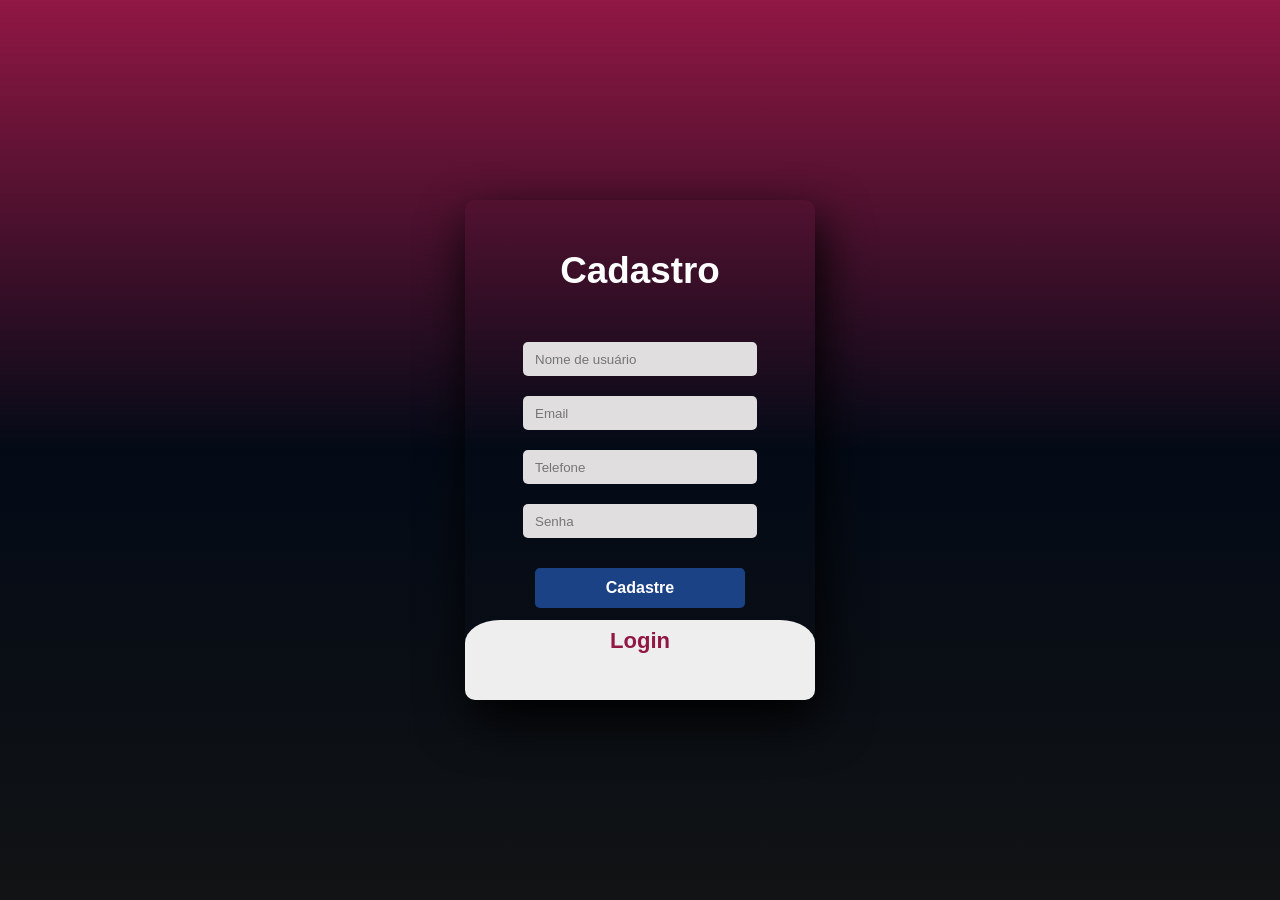
==== html/login.html @ 3a7df6e5 "second commit" ====
<!DOCTYPE html>
<html lang="pt-br">
<head>
    <meta charset="UTF-8">
    <meta name="viewport" content="width=device-width, initial-scale=1.0">
    <title>Login Bebos games</title>
    <link rel="stylesheet" href="/css/login.css">
</head>

<body>
    <div class="main">  	
		<input type="checkbox" id="chk" aria-hidden="true">

			<div class="signup">
				<form>
					<label for="chk" aria-hidden="true">Cadastro</label>
					<input type="text" name="txt" placeholder="Nome de usuário" required="">
					<input type="email" name="email" placeholder="Email" required="">
          <input type="number" name="broj" placeholder="Telefone" required="">
					<input type="password" name="pswd" placeholder="Senha" required="">
					<button>Cadastre</button>
				</form>
			</div>

			<div class="login">
				<form>
					<label for="chk" aria-hidden="true">Login</label>
					<input type="email" name="email" placeholder="Email" required="">
					<input type="password" name="pswd" placeholder="Password" required="">
					<button>Entrar</button>
				</form>
			</div>
	</div>
</body>

</html>
---- css/login.css ----
body{
	margin: 0;
	padding: 0;
	display: flex;
	justify-content: center;
	align-items: center;
	min-height: 100vh;
	font-family: 'Jost', sans-serif;
	background: linear-gradient(to bottom, #911744, #030a16, #111314);
}
.main{
	width: 350px;
	height: 500px;
	background: red;
	overflow: hidden;
	background: url("https://doc-08-2c-docs.googleusercontent.com/docs/securesc/68c90smiglihng9534mvqmq1946dmis5/fo0picsp1nhiucmc0l25s29respgpr4j/1631524275000/03522360960922298374/03522360960922298374/1Sx0jhdpEpnNIydS4rnN4kHSJtU1EyWka?e=view&authuser=0&nonce=gcrocepgbb17m&user=03522360960922298374&hash=tfhgbs86ka6divo3llbvp93mg4csvb38") no-repeat center/ cover;
	border-radius: 10px;
	box-shadow: 5px 20px 50px #000;
}
#chk{
	display: none;
}
.signup{
	position: relative;
	width:100%;
	height: 100%;
}
label{
	color: #fff;
	font-size: 2.3em;
	justify-content: center;
	display: flex;
	margin: 50px;
	font-weight: bold;
	cursor: pointer;
	transition: .5s ease-in-out;
}
input{
	width: 60%;
	height: 10px;
	background: #e0dede;
	justify-content: center;
	display: flex;
	margin: 20px auto;
	padding: 12px;
	border: none;
	outline: none;
	border-radius: 5px;
}
button{
	width: 60%;
	height: 40px;
	margin: 10px auto;
	justify-content: center;
	display: block;
	color: #fff;
	background: #1c4286;
	font-size: 1em;
	font-weight: bold;
	margin-top: 30px;
	outline: none;
	border: none;
	border-radius: 5px;
	transition: .2s ease-in;
	cursor: pointer;
}
button:hover{
	background: #007190;
}
.login{
	height: 460px;
	background: #eee;
	border-radius: 10% / 5%;
	transform: translateY(-180px);
	transition: .8s ease-in-out;
}
.login label{
	color: #911744;
	transform: scale(.6);
}

#chk:checked ~ .login{
	transform: translateY(-500px);
}
#chk:checked ~ .login label{
	transform: scale(1);	
}
#chk:checked ~ .signup label{
	transform: scale(.6);
}
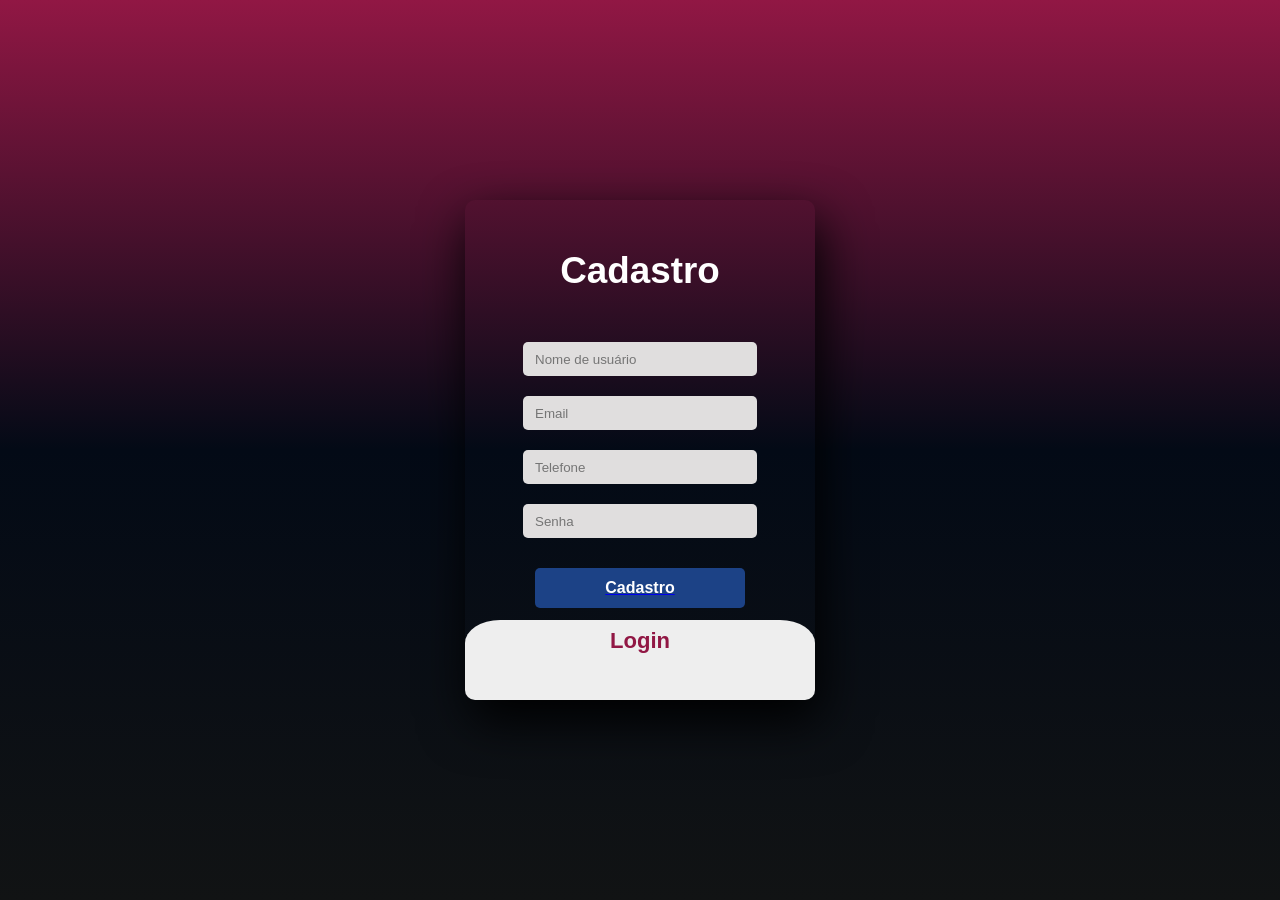
==== commit 364b0ac7: "third commit" ====
--- a/html/login.html
+++ b/html/login.html
@@ -16,9 +16,11 @@
 					<label for="chk" aria-hidden="true">Cadastro</label>
 					<input type="text" name="txt" placeholder="Nome de usuário" required="">
 					<input type="email" name="email" placeholder="Email" required="">
-          <input type="number" name="broj" placeholder="Telefone" required="">
+          			<input type="number" name="broj" placeholder="Telefone" required="">
 					<input type="password" name="pswd" placeholder="Senha" required="">
-					<button>Cadastre</button>
+					<a href="index.html"> 
+						<button>Cadastro</button>
+					</a>
 				</form>
 			</div>
 
@@ -27,9 +29,11 @@
 					<label for="chk" aria-hidden="true">Login</label>
 					<input type="email" name="email" placeholder="Email" required="">
 					<input type="password" name="pswd" placeholder="Password" required="">
-					<button>Entrar</button>
+					<a href="index.html">
+						<button>Login</button>
+					</a>
 				</form>
-			</div>
+			</div> 
 	</div>
 </body>
 
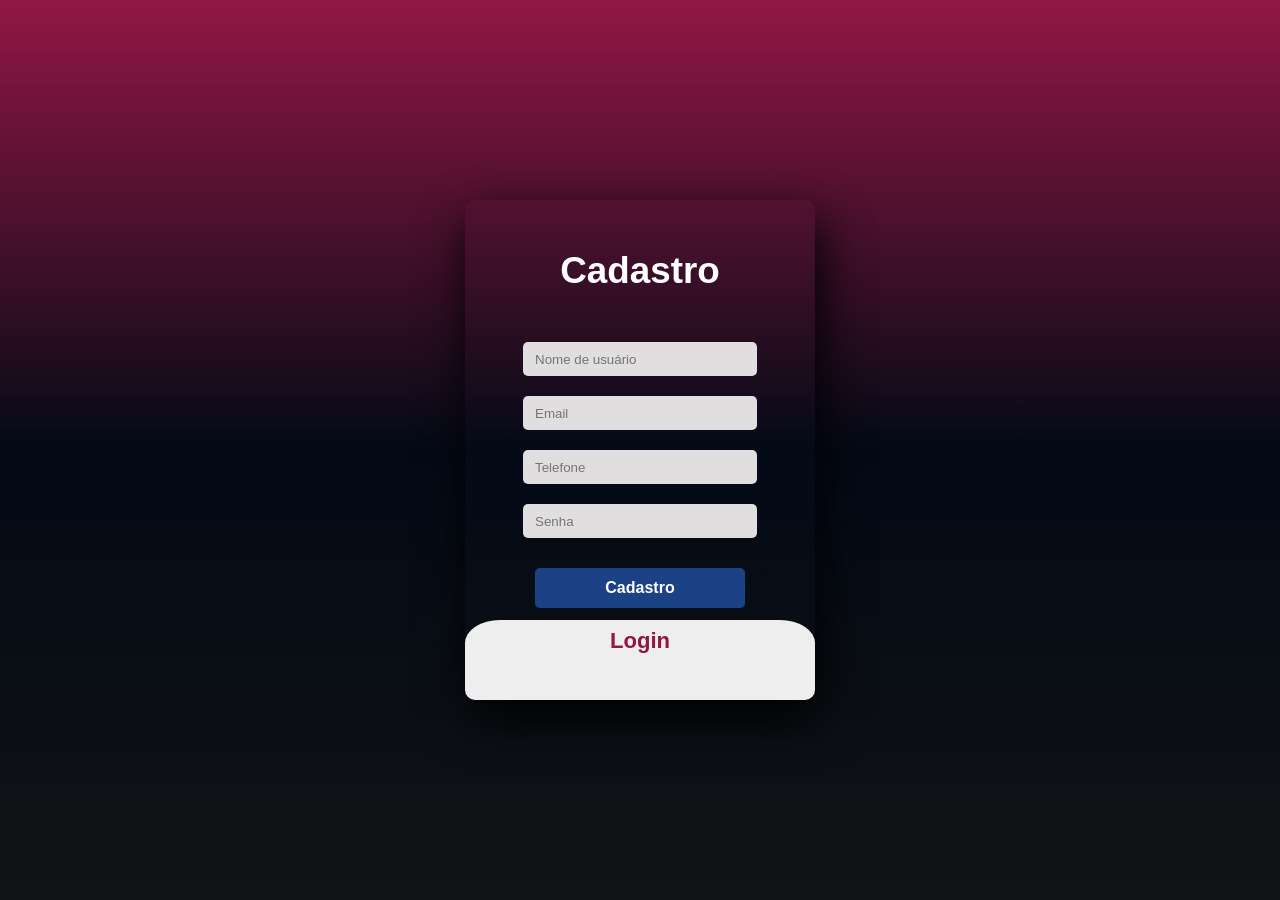
==== commit 1c36909e: "sexto commit" ====
--- a/html/login.html
+++ b/html/login.html
@@ -4,6 +4,7 @@
     <meta charset="UTF-8">
     <meta name="viewport" content="width=device-width, initial-scale=1.0">
     <title>Login Bebos games</title>
+	<link rel="shortcut icon" href="../assets/images/BebosGame.png" type="image/x-icon">
     <link rel="stylesheet" href="/css/login.css">
 </head>
 
@@ -14,14 +15,13 @@
 			<div class="signup">
 				<form>
 					<label for="chk" aria-hidden="true">Cadastro</label>
-					<input type="text" name="txt" placeholder="Nome de usuário" required="">
-					<input type="email" name="email" placeholder="Email" required="">
-          			<input type="number" name="broj" placeholder="Telefone" required="">
-					<input type="password" name="pswd" placeholder="Senha" required="">
-					<a href="index.html"> 
-						<button>Cadastro</button>
-					</a>
+					<input type="text" name="txt" id="nome" placeholder="Nome de usuário" required="">
+					<input type="email" name="email" id="email" placeholder="Email" required="">
+          			<input type="number" name="broj" id="telefone" placeholder="Telefone" required="">
+					<input type="password" name="pswd" id="senha" placeholder="Senha" required=""> 
+					<button type="button" onclick="validarCadastro()">Cadastro</button>
 				</form>
+				<p id="mensagem1"></p>
 			</div>
 
 			<div class="login">
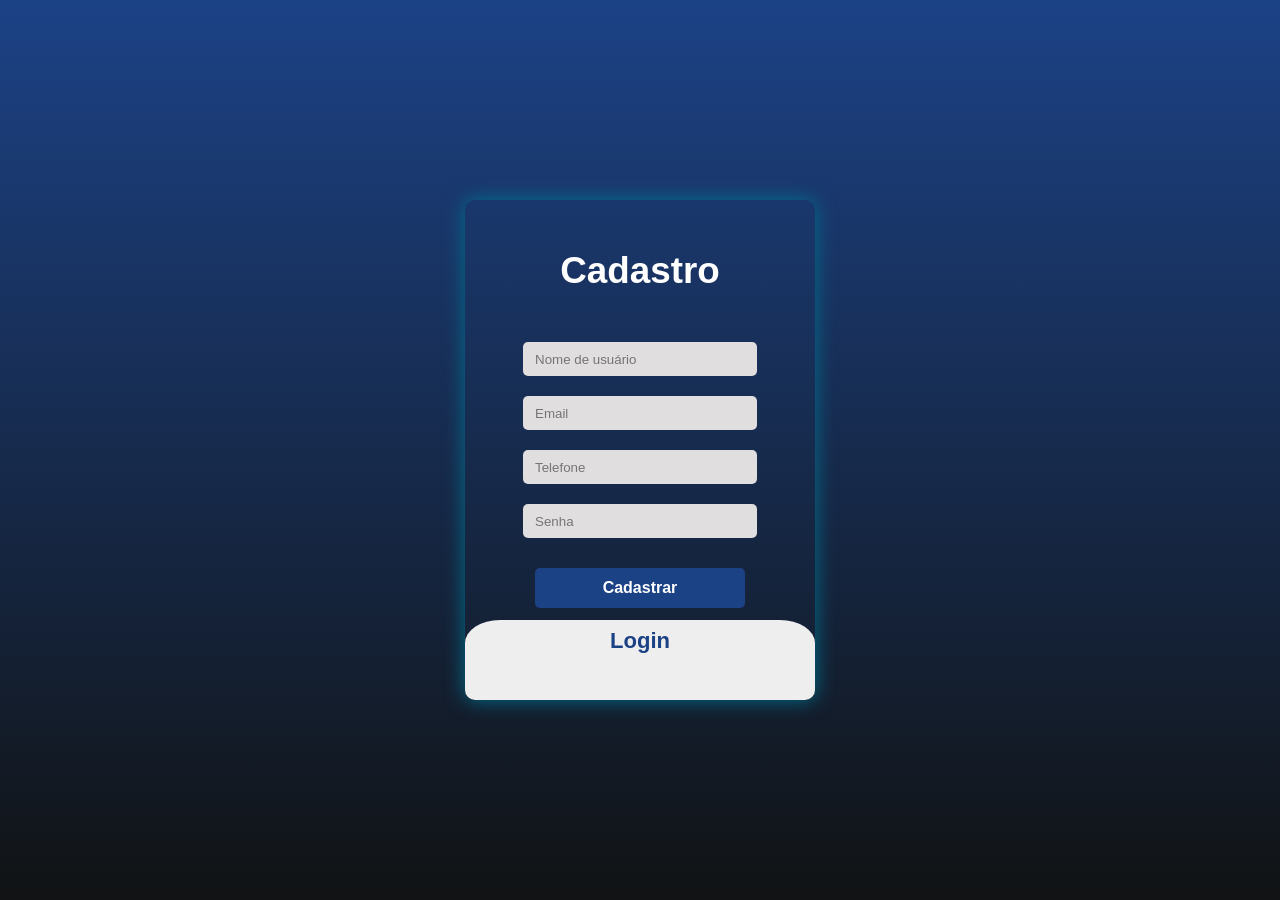
==== commit a322c854: "versão pré pronta" ====
--- a/html/login.html
+++ b/html/login.html
@@ -13,19 +13,19 @@
 		<input type="checkbox" id="chk" aria-hidden="true">
 
 			<div class="signup">
-				<form>
+				<form onsubmit="GETusuario(event)"> 
 					<label for="chk" aria-hidden="true">Cadastro</label>
-					<input type="text" name="txt" id="nome" placeholder="Nome de usuário" required="">
-					<input type="email" name="email" id="email" placeholder="Email" required="">
-          			<input type="number" name="broj" id="telefone" placeholder="Telefone" required="">
-					<input type="password" name="pswd" id="senha" placeholder="Senha" required=""> 
-					<button type="button" onclick="validarCadastro()">Cadastro</button>
+    				<input type="text" name="txt" id="nome" placeholder="Nome de usuário" required="">
+ 					<input type="email" name="email" id="email" placeholder="Email" required="">
+  					<input type="tel" name="broj" id="telefone" placeholder="Telefone" required="">
+    				<input type="password" name="pswd" id="senha" placeholder="Senha" required=""> 
+    				<button type="submit">Cadastrar</button>
 				</form>
 				<p id="mensagem1"></p>
 			</div>
 
 			<div class="login">
-				<form>
+				<form on>
 					<label for="chk" aria-hidden="true">Login</label>
 					<input type="email" name="email" placeholder="Email" required="">
 					<input type="password" name="pswd" placeholder="Password" required="">
@@ -35,6 +35,9 @@
 				</form>
 			</div> 
 	</div>
+
+    <!-- <script src="../js/get.js"></script> -->
+	<script src="../js/get_post.js"></script>
 </body>
 
 </html>
--- a/css/login.css
+++ b/css/login.css
@@ -6,7 +6,7 @@
 	align-items: center;
 	min-height: 100vh;
 	font-family: 'Jost', sans-serif;
-	background: linear-gradient(to bottom, #911744, #030a16, #111314);
+	background: linear-gradient(to bottom, #1c4286, #111314);
 }
 .main{
 	width: 350px;
@@ -15,8 +15,16 @@
 	overflow: hidden;
 	background: url("https://doc-08-2c-docs.googleusercontent.com/docs/securesc/68c90smiglihng9534mvqmq1946dmis5/fo0picsp1nhiucmc0l25s29respgpr4j/1631524275000/03522360960922298374/03522360960922298374/1Sx0jhdpEpnNIydS4rnN4kHSJtU1EyWka?e=view&authuser=0&nonce=gcrocepgbb17m&user=03522360960922298374&hash=tfhgbs86ka6divo3llbvp93mg4csvb38") no-repeat center/ cover;
 	border-radius: 10px;
-	box-shadow: 5px 20px 50px #000;
+	box-shadow: 0 0 20px #007190;
+	transition: 0.4s;
+	
 }
+
+.main:hover{
+	box-shadow:0 0 50px #b71f57,0 0 40px rgba(183, 31, 87, 0.5);
+	transition: opacity 0.5s ease-out, transform 0.5s ease-out;  opacity: 1;
+}
+
 #chk{
 	display: none;
 }
@@ -75,7 +83,7 @@
 	transition: .8s ease-in-out;
 }
 .login label{
-	color: #911744;
+	color: #1c4286;
 	transform: scale(.6);
 }
 
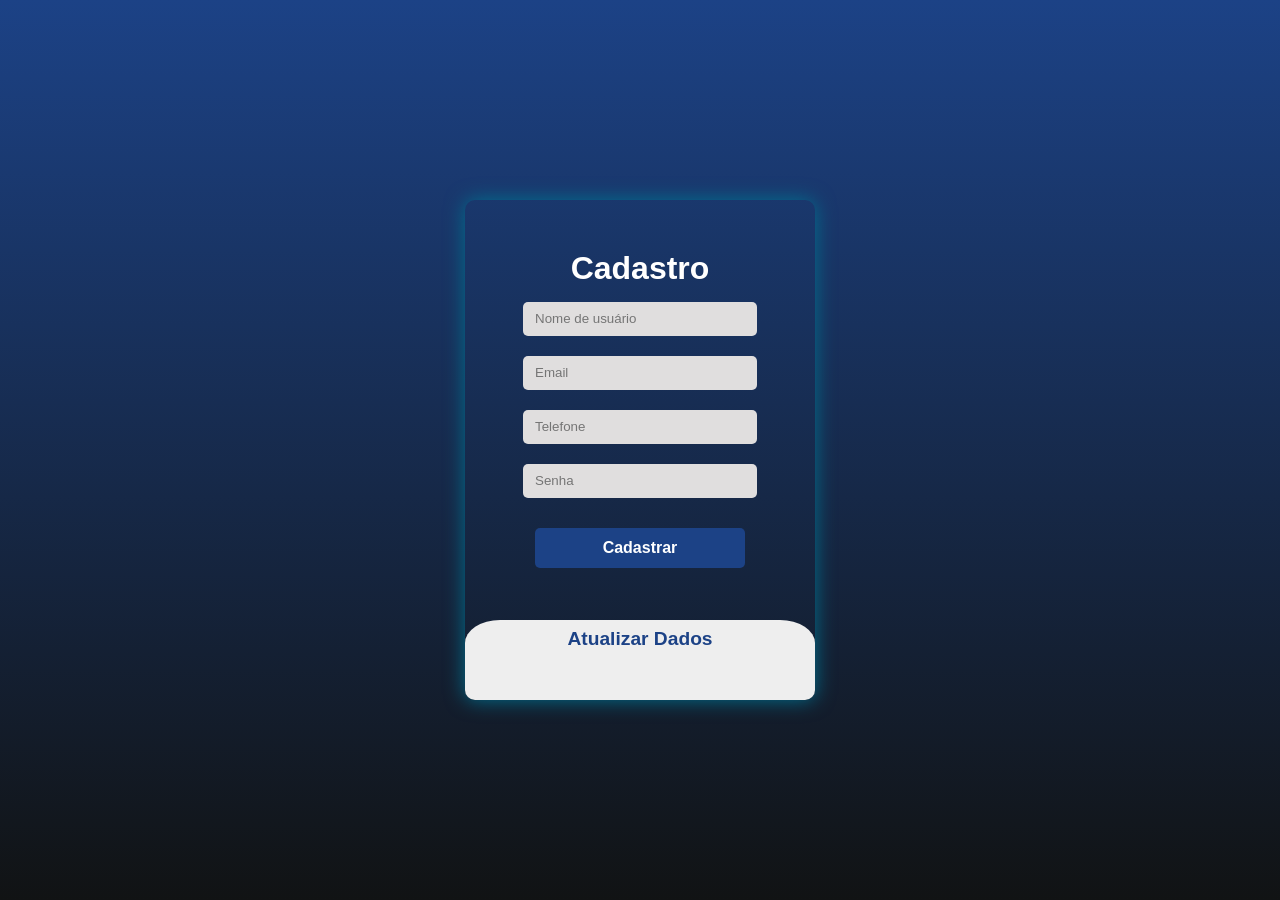
==== commit d4132240: "o pré do pré" ====
--- a/html/login.html
+++ b/html/login.html
@@ -13,31 +13,33 @@
 		<input type="checkbox" id="chk" aria-hidden="true">
 
 			<div class="signup">
-				<form onsubmit="GETusuario(event)"> 
+				<form onsubmit="cadastrarUsuario(event)"> 
 					<label for="chk" aria-hidden="true">Cadastro</label>
+					<p id="mensagem1"></p>
     				<input type="text" name="txt" id="nome" placeholder="Nome de usuário" required="">
  					<input type="email" name="email" id="email" placeholder="Email" required="">
   					<input type="tel" name="broj" id="telefone" placeholder="Telefone" required="">
     				<input type="password" name="pswd" id="senha" placeholder="Senha" required=""> 
     				<button type="submit">Cadastrar</button>
 				</form>
-				<p id="mensagem1"></p>
 			</div>
 
 			<div class="login">
-				<form on>
-					<label for="chk" aria-hidden="true">Login</label>
-					<input type="email" name="email" placeholder="Email" required="">
-					<input type="password" name="pswd" placeholder="Password" required="">
+				<form onsubmit="PUTdados(event)">
+					<label for="chk" aria-hidden="true">Atualizar Dados</label>
+					<p id="mensagem2"></p>
+					<input type="email" name="email" placeholder="Email" required="" id="editarEmail">
+					<input type="password" name="pswd" placeholder="Password" required="" id="editarSenha">
 					<a href="index.html">
-						<button>Login</button>
+						<button>Atualizar</button>
 					</a>
 				</form>
-			</div> 
+			</div>
 	</div>
 
     <!-- <script src="../js/get.js"></script> -->
-	<script src="../js/get_post.js"></script>
+	<script src="../js/post.js"></script>
+	<script src="../js/put.js"></script>
 </body>
 
 </html>
--- a/css/login.css
+++ b/css/login.css
@@ -35,7 +35,7 @@
 }
 label{
 	color: #fff;
-	font-size: 2.3em;
+	font-size: 2em;
 	justify-content: center;
 	display: flex;
 	margin: 50px;
@@ -95,4 +95,11 @@
 }
 #chk:checked ~ .signup label{
 	transform: scale(.6);
+}
+
+#mensagem1{
+	color: greenyellow;
+	align-items: center;
+	margin-left: 3.5rem;
+	margin-top: -2.2rem;
 }
